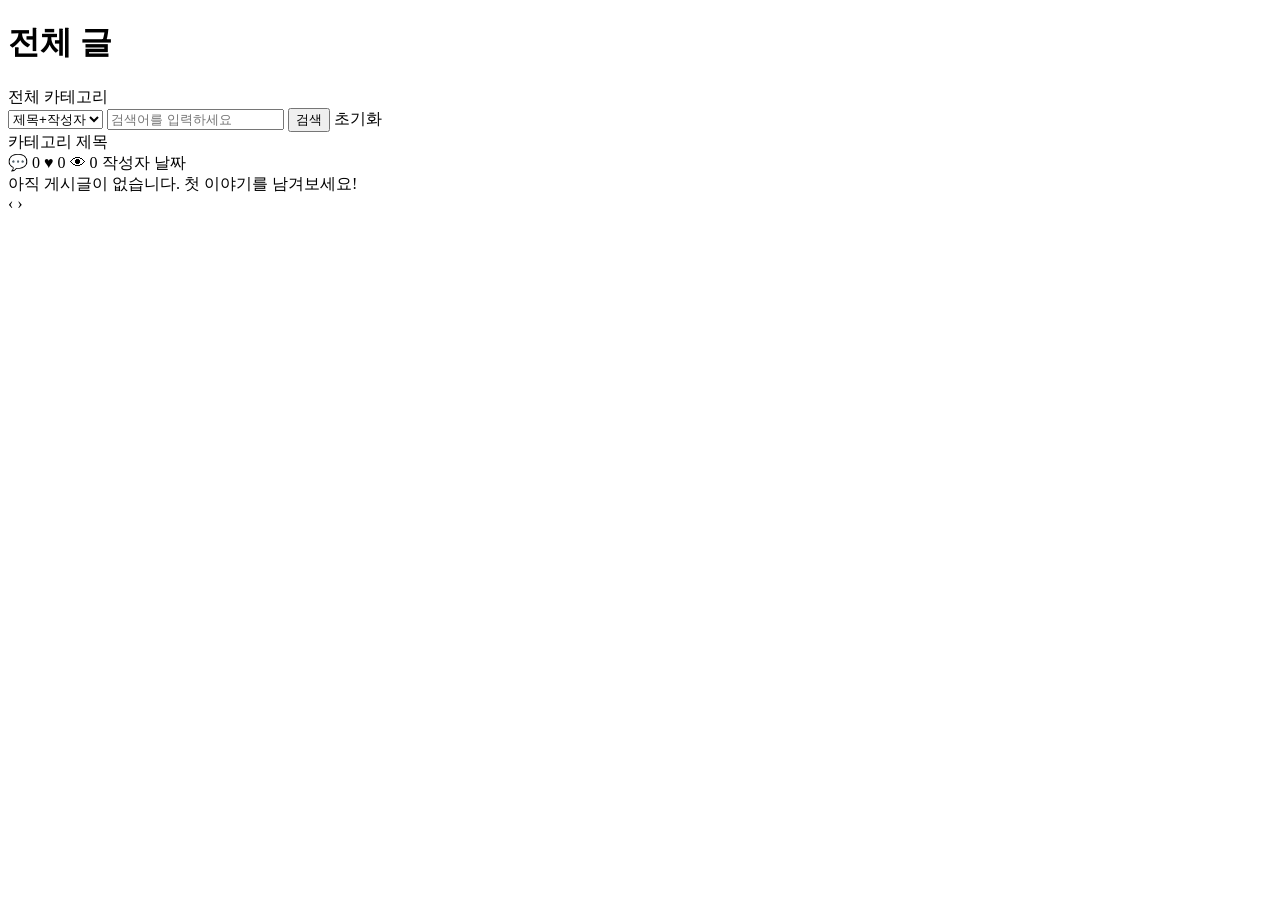
==== src/main/resources/templates/index.html @ 81d844f9 "feat: add tester account to database initialization and fix BCrypt hash matching" ====
<!DOCTYPE html>
<html xmlns:th="http://www.thymeleaf.org">
<head>
  <th:block th:replace="~{fragments/header :: head('게시글 목록')}"></th:block>
</head>
<body>
<th:block th:replace="~{fragments/header :: navbar}"></th:block>

<main class="page-main">
  <div class="container">

    <!-- 알림 -->
    <div th:if="${message}" class="alert alert-success" th:text="${message}"></div>
    <div th:if="${error}"   class="alert alert-danger"  th:text="${error}"></div>

    <!-- 페이지 헤더 -->
    <div class="page-header">
      <div>
        <h1 class="page-title">전체 글</h1>
        <p class="page-sub" th:text="'총 ' + ${total} + '개의 이야기'"></p>
      </div>
    </div>

    <!-- 카테고리 탭 -->
    <div class="cat-tabs">
      <a th:href="@{/(keyword=${keyword},searchType=${searchType},category='')}"
         th:classappend="${category == '' or category == null} ? 'active'"
         class="cat-tab">전체</a>
      <a th:each="cat : ${categories}"
         th:href="@{/(keyword=${keyword},searchType=${searchType},category=${cat.name()})}"
         th:classappend="${category == cat.name()} ? 'active'"
         th:text="${cat.label}"
         class="cat-tab">카테고리</a>
    </div>

    <!-- 검색 -->
    <form th:action="@{/}" method="get" class="search-bar">
      <input type="hidden" name="category" th:value="${category}">
      <select name="searchType" class="search-select">
        <option value="all"    th:selected="${searchType=='all'}">제목+작성자</option>
        <option value="title"  th:selected="${searchType=='title'}">제목</option>
        <option value="author" th:selected="${searchType=='author'}">작성자</option>
      </select>
      <input type="text" name="keyword" class="search-input"
             placeholder="검색어를 입력하세요" th:value="${keyword}">
      <button type="submit" class="btn btn-primary">검색</button>
      <a th:href="@{/(category=${category})}" class="btn btn-ghost">초기화</a>
    </form>

    <!-- 목록 -->
    <div class="post-list">
      <div th:each="post : ${posts}"
           class="post-item"
           th:data-href="@{/post/{id}(id=${post.id})}">
        <span th:class="'chip chip-' + ${post.category}"
              th:text="${post.categoryLabel}">카테고리</span>
        <span class="post-title" th:text="${post.title}">제목</span>
        <div class="post-meta">
          <span class="ico" title="댓글">💬 <span th:text="${post.commentCount}">0</span></span>
          <span class="ico" title="좋아요">♥ <span th:text="${post.likeCount}">0</span></span>
          <span class="ico" title="조회">👁 <span th:text="${post.viewCount}">0</span></span>
          <span th:text="${post.authorNickname}">작성자</span>
          <span th:text="${#temporals.format(post.createdAt,'MM.dd HH:mm')}">날짜</span>
        </div>
      </div>

      <div th:if="${#lists.isEmpty(posts)}" class="empty">
        아직 게시글이 없습니다. 첫 이야기를 남겨보세요!
      </div>
    </div>

    <!-- 페이지네이션 -->
    <nav class="pagination" th:if="${totalPages > 1}">
      <a th:href="@{/(page=${currentPage-1},keyword=${keyword},searchType=${searchType},category=${category})}"
         class="page-btn"
         th:classappend="${currentPage==1} ? 'disabled'"
         th:aria-disabled="${currentPage==1}">‹</a>

      <a th:each="i : ${#numbers.sequence(1, totalPages)}"
         th:href="@{/(page=${i},keyword=${keyword},searchType=${searchType},category=${category})}"
         th:text="${i}"
         class="page-btn"
         th:classappend="${i==currentPage} ? 'active'"></a>

      <a th:href="@{/(page=${currentPage+1},keyword=${keyword},searchType=${searchType},category=${category})}"
         class="page-btn"
         th:classappend="${currentPage==totalPages} ? 'disabled'">›</a>
    </nav>

  </div>
</main>

<script th:src="@{/js/main.js}"></script>
</body>
</html>
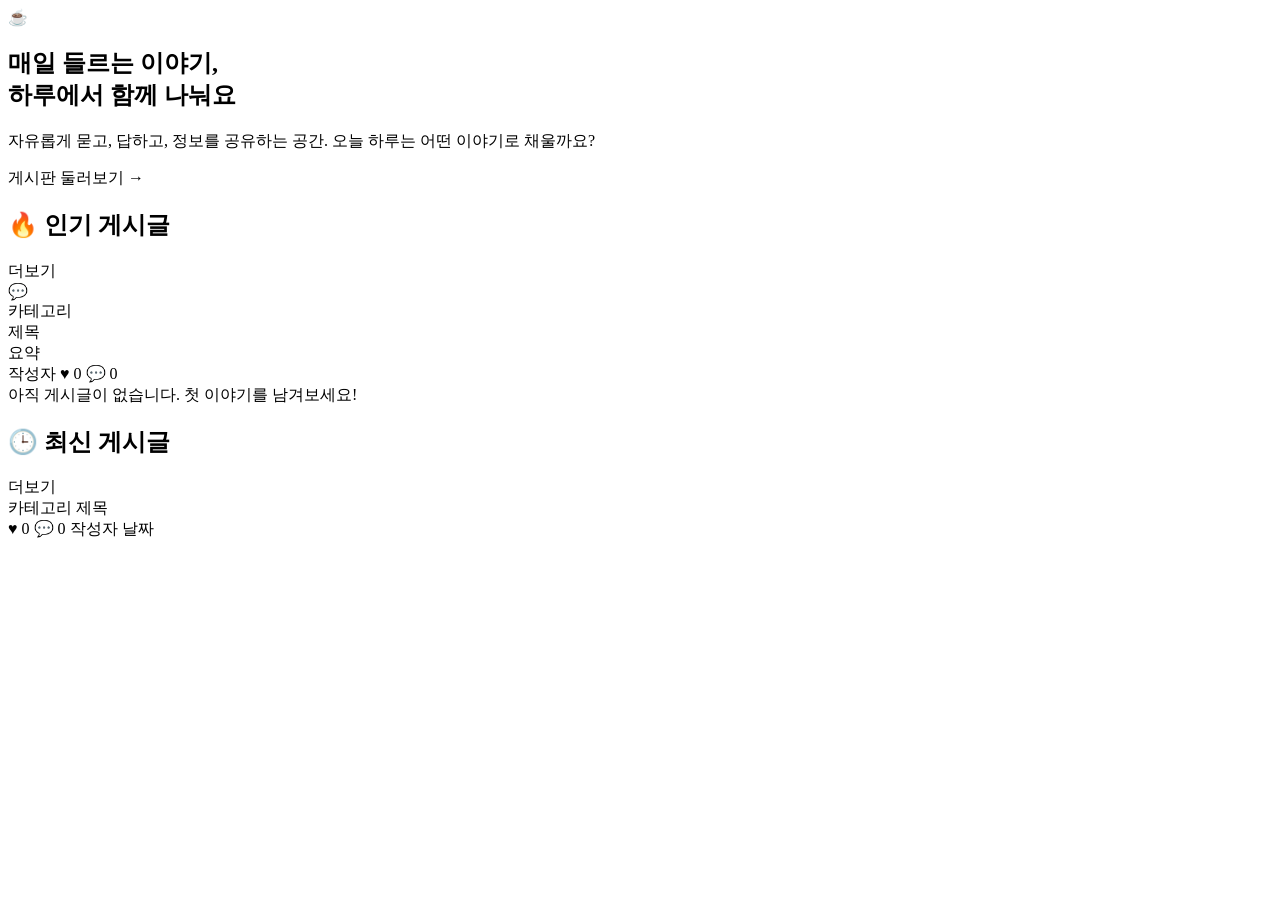
==== commit 41dd6f6e: "feat: 프로필을 설정 페이지로 개편하고 게시판 기능 보강 - /user/profile → /user/settings 개편 (알림 토글, 비밀번호 변경 추가) - 기존 /user" ====
--- a/src/main/resources/templates/index.html
+++ b/src/main/resources/templates/index.html
@@ -1,95 +1,84 @@
 <!DOCTYPE html>
 <html xmlns:th="http://www.thymeleaf.org">
 <head>
-  <th:block th:replace="~{fragments/header :: head('게시글 목록')}"></th:block>
+  <th:block th:replace="~{fragments/header :: head('홈')}"></th:block>
 </head>
 <body>
-<th:block th:replace="~{fragments/header :: navbar}"></th:block>
+<th:block th:replace="~{fragments/header :: topbar}"></th:block>
 
-<main class="page-main">
-  <div class="container">
+<div class="layout has-widgets">
+  <th:block th:replace="~{fragments/header :: sidebar('home')}"></th:block>
 
-    <!-- 알림 -->
-    <div th:if="${message}" class="alert alert-success" th:text="${message}"></div>
-    <div th:if="${error}"   class="alert alert-danger"  th:text="${error}"></div>
+  <main class="main">
 
-    <!-- 페이지 헤더 -->
-    <div class="page-header">
-      <div>
-        <h1 class="page-title">전체 글</h1>
-        <p class="page-sub" th:text="'총 ' + ${total} + '개의 이야기'"></p>
+    <!-- 히어로 배너 -->
+    <section class="hero">
+      <div class="blob"></div>
+      <span class="emoji">☕</span>
+      <h1>매일 들르는 이야기,<br>하루에서 함께 나눠요</h1>
+      <p>자유롭게 묻고, 답하고, 정보를 공유하는 공간. 오늘 하루는 어떤 이야기로 채울까요?</p>
+      <a th:href="@{/posts}" class="cta">게시판 둘러보기 →</a>
+    </section>
+
+    <!-- 인기 게시글 -->
+    <div class="section-head">
+      <h2>🔥 인기 게시글</h2>
+      <a th:href="@{/posts(sort='popular')}">더보기</a>
+    </div>
+
+    <div class="pop-grid" th:if="${!#lists.isEmpty(popularPosts)}">
+      <div th:each="p : ${popularPosts}" class="pop-card" th:data-href="@{/post/{id}(id=${p.id})}">
+        <div th:class="'pop-thumb t-' + ${p.category}" th:text="${p.categoryIcon}">💬</div>
+        <div class="pop-body">
+          <span th:class="'chip chip-' + ${p.category}" th:text="${p.categoryLabel}"
+                style="align-self:flex-start">카테고리</span>
+          <div class="pop-title" th:text="${p.title}">제목</div>
+          <div class="pop-sum" th:text="${p.summary}">요약</div>
+          <div class="pop-foot">
+            <span class="author">
+              <span class="avatar avatar-sm"
+                    th:data-avatar="${p.authorNickname}"
+                    th:style="${p.profileImage != null} ? 'background-image:url(' + ${p.profileImage} + ')' : ''"
+                    th:text="${p.profileImage == null} ? ${#strings.substring(p.authorNickname,0,1)} : ''"></span>
+              <span th:text="${p.authorNickname}">작성자</span>
+            </span>
+            <span class="stats">
+              <span style="color:var(--danger)">♥ <span th:text="${p.likeCount}">0</span></span>
+              <span>💬 <span th:text="${p.commentCount}">0</span></span>
+            </span>
+          </div>
+        </div>
+      </div>
+    </div>
+    <div th:if="${#lists.isEmpty(popularPosts)}" class="empty">아직 게시글이 없습니다. 첫 이야기를 남겨보세요!</div>
+
+    <!-- 최신 게시글 -->
+    <div class="section-head">
+      <h2>🕒 최신 게시글</h2>
+      <a th:href="@{/posts(sort='latest')}">더보기</a>
+    </div>
+
+    <div class="feed-card" th:if="${!#lists.isEmpty(latestPosts)}">
+      <div class="post-list">
+        <div th:each="post : ${latestPosts}" class="post-item" th:data-href="@{/post/{id}(id=${post.id})}">
+          <span th:class="'chip chip-' + ${post.category}" th:text="${post.categoryLabel}">카테고리</span>
+          <span class="post-title" th:text="${post.title}">제목</span>
+          <div class="post-meta">
+            <span class="ico like">♥ <span th:text="${post.likeCount}">0</span></span>
+            <span class="ico">💬 <span th:text="${post.commentCount}">0</span></span>
+            <span class="ico" th:text="${post.authorNickname}">작성자</span>
+            <span class="ico" th:text="${#temporals.format(post.createdAt,'MM.dd')}">날짜</span>
+          </div>
+        </div>
       </div>
     </div>
 
-    <!-- 카테고리 탭 -->
-    <div class="cat-tabs">
-      <a th:href="@{/(keyword=${keyword},searchType=${searchType},category='')}"
-         th:classappend="${category == '' or category == null} ? 'active'"
-         class="cat-tab">전체</a>
-      <a th:each="cat : ${categories}"
-         th:href="@{/(keyword=${keyword},searchType=${searchType},category=${cat.name()})}"
-         th:classappend="${category == cat.name()} ? 'active'"
-         th:text="${cat.label}"
-         class="cat-tab">카테고리</a>
-    </div>
+  </main>
 
-    <!-- 검색 -->
-    <form th:action="@{/}" method="get" class="search-bar">
-      <input type="hidden" name="category" th:value="${category}">
-      <select name="searchType" class="search-select">
-        <option value="all"    th:selected="${searchType=='all'}">제목+작성자</option>
-        <option value="title"  th:selected="${searchType=='title'}">제목</option>
-        <option value="author" th:selected="${searchType=='author'}">작성자</option>
-      </select>
-      <input type="text" name="keyword" class="search-input"
-             placeholder="검색어를 입력하세요" th:value="${keyword}">
-      <button type="submit" class="btn btn-primary">검색</button>
-      <a th:href="@{/(category=${category})}" class="btn btn-ghost">초기화</a>
-    </form>
+  <th:block th:replace="~{fragments/header :: widgets}"></th:block>
+</div>
 
-    <!-- 목록 -->
-    <div class="post-list">
-      <div th:each="post : ${posts}"
-           class="post-item"
-           th:data-href="@{/post/{id}(id=${post.id})}">
-        <span th:class="'chip chip-' + ${post.category}"
-              th:text="${post.categoryLabel}">카테고리</span>
-        <span class="post-title" th:text="${post.title}">제목</span>
-        <div class="post-meta">
-          <span class="ico" title="댓글">💬 <span th:text="${post.commentCount}">0</span></span>
-          <span class="ico" title="좋아요">♥ <span th:text="${post.likeCount}">0</span></span>
-          <span class="ico" title="조회">👁 <span th:text="${post.viewCount}">0</span></span>
-          <span th:text="${post.authorNickname}">작성자</span>
-          <span th:text="${#temporals.format(post.createdAt,'MM.dd HH:mm')}">날짜</span>
-        </div>
-      </div>
-
-      <div th:if="${#lists.isEmpty(posts)}" class="empty">
-        아직 게시글이 없습니다. 첫 이야기를 남겨보세요!
-      </div>
-    </div>
-
-    <!-- 페이지네이션 -->
-    <nav class="pagination" th:if="${totalPages > 1}">
-      <a th:href="@{/(page=${currentPage-1},keyword=${keyword},searchType=${searchType},category=${category})}"
-         class="page-btn"
-         th:classappend="${currentPage==1} ? 'disabled'"
-         th:aria-disabled="${currentPage==1}">‹</a>
-
-      <a th:each="i : ${#numbers.sequence(1, totalPages)}"
-         th:href="@{/(page=${i},keyword=${keyword},searchType=${searchType},category=${category})}"
-         th:text="${i}"
-         class="page-btn"
-         th:classappend="${i==currentPage} ? 'active'"></a>
-
-      <a th:href="@{/(page=${currentPage+1},keyword=${keyword},searchType=${searchType},category=${category})}"
-         class="page-btn"
-         th:classappend="${currentPage==totalPages} ? 'disabled'">›</a>
-    </nav>
-
-  </div>
-</main>
-
+<th:block th:replace="~{fragments/header :: footer}"></th:block>
 <script th:src="@{/js/main.js}"></script>
 </body>
 </html>
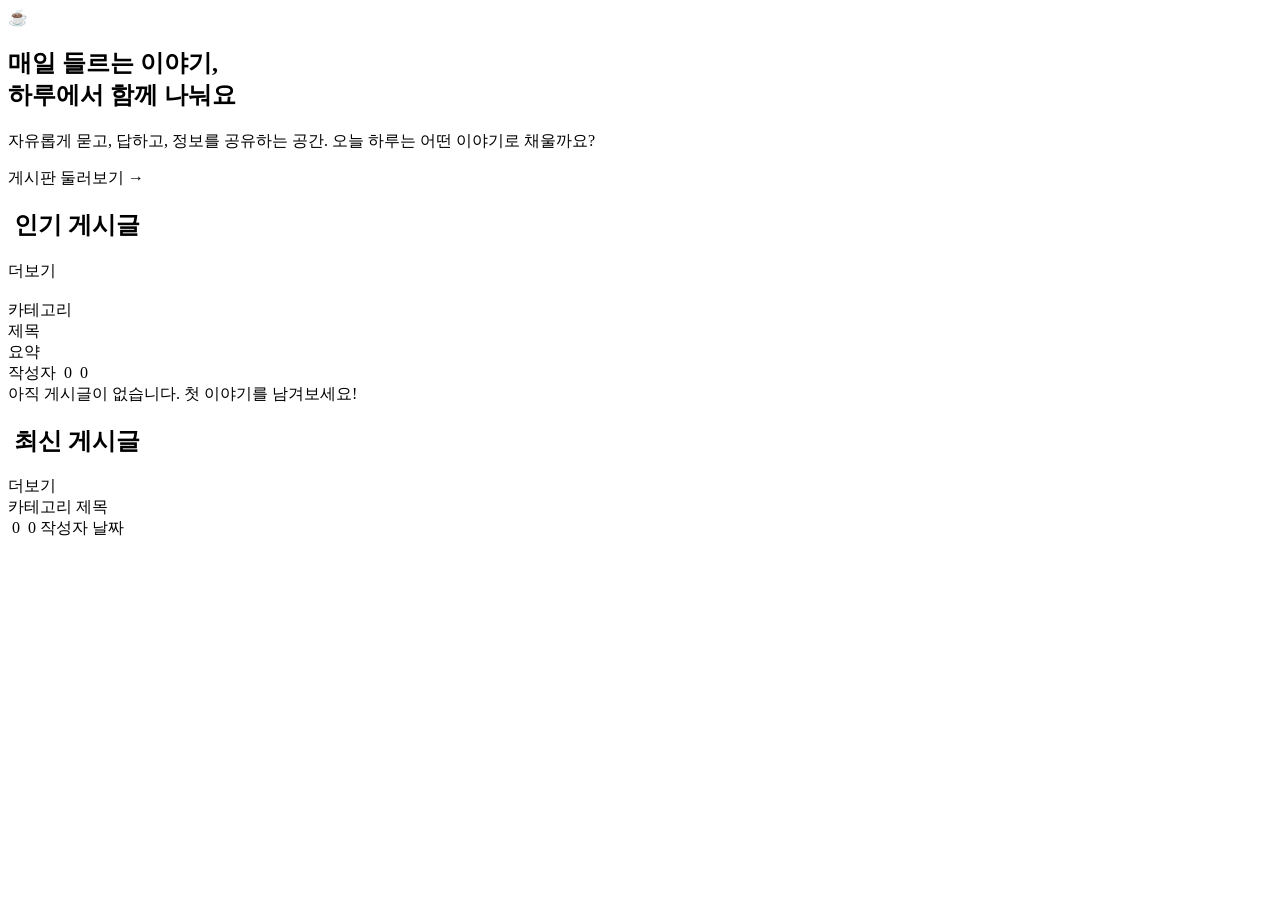
==== commit 38c5fe16: "feat: add input validation, PNG icons, CSRF, XSS fixes, and view dedup - Add spring-boot-starter-val" ====
--- a/src/main/resources/templates/index.html
+++ b/src/main/resources/templates/index.html
@@ -22,13 +22,15 @@
 
     <!-- 인기 게시글 -->
     <div class="section-head">
-      <h2>🔥 인기 게시글</h2>
+      <h2><img th:src="@{/images/icons/icon-flame.png}" class="icon-themed" alt=""> 인기 게시글</h2>
       <a th:href="@{/posts(sort='popular')}">더보기</a>
     </div>
 
     <div class="pop-grid" th:if="${!#lists.isEmpty(popularPosts)}">
       <div th:each="p : ${popularPosts}" class="pop-card" th:data-href="@{/post/{id}(id=${p.id})}">
-        <div th:class="'pop-thumb t-' + ${p.category}" th:text="${p.categoryIcon}">💬</div>
+        <div th:class="'pop-thumb t-' + ${p.category}">
+          <img th:src="@{'/images/icons/icon-' + ${p.categoryIcon} + '-white.png'}" class="icon-cat" alt="">
+        </div>
         <div class="pop-body">
           <span th:class="'chip chip-' + ${p.category}" th:text="${p.categoryLabel}"
                 style="align-self:flex-start">카테고리</span>
@@ -43,8 +45,8 @@
               <span th:text="${p.authorNickname}">작성자</span>
             </span>
             <span class="stats">
-              <span style="color:var(--danger)">♥ <span th:text="${p.likeCount}">0</span></span>
-              <span>💬 <span th:text="${p.commentCount}">0</span></span>
+              <span style="color:var(--danger)"><img th:src="@{/images/icons/icon-heart.png}" class="icon-stat icon-danger" alt=""> <span th:text="${p.likeCount}">0</span></span>
+              <span><img th:src="@{/images/icons/icon-chat.png}" class="icon-stat icon-themed" alt=""> <span th:text="${p.commentCount}">0</span></span>
             </span>
           </div>
         </div>
@@ -54,7 +56,7 @@
 
     <!-- 최신 게시글 -->
     <div class="section-head">
-      <h2>🕒 최신 게시글</h2>
+      <h2><img th:src="@{/images/icons/icon-clock.png}" class="icon-themed" alt=""> 최신 게시글</h2>
       <a th:href="@{/posts(sort='latest')}">더보기</a>
     </div>
 
@@ -64,8 +66,8 @@
           <span th:class="'chip chip-' + ${post.category}" th:text="${post.categoryLabel}">카테고리</span>
           <span class="post-title" th:text="${post.title}">제목</span>
           <div class="post-meta">
-            <span class="ico like">♥ <span th:text="${post.likeCount}">0</span></span>
-            <span class="ico">💬 <span th:text="${post.commentCount}">0</span></span>
+            <span class="ico like"><img th:src="@{/images/icons/icon-heart.png}" class="icon-stat icon-danger" alt=""> <span th:text="${post.likeCount}">0</span></span>
+            <span class="ico"><img th:src="@{/images/icons/icon-chat.png}" class="icon-stat icon-themed" alt=""> <span th:text="${post.commentCount}">0</span></span>
             <span class="ico" th:text="${post.authorNickname}">작성자</span>
             <span class="ico" th:text="${#temporals.format(post.createdAt,'MM.dd')}">날짜</span>
           </div>
